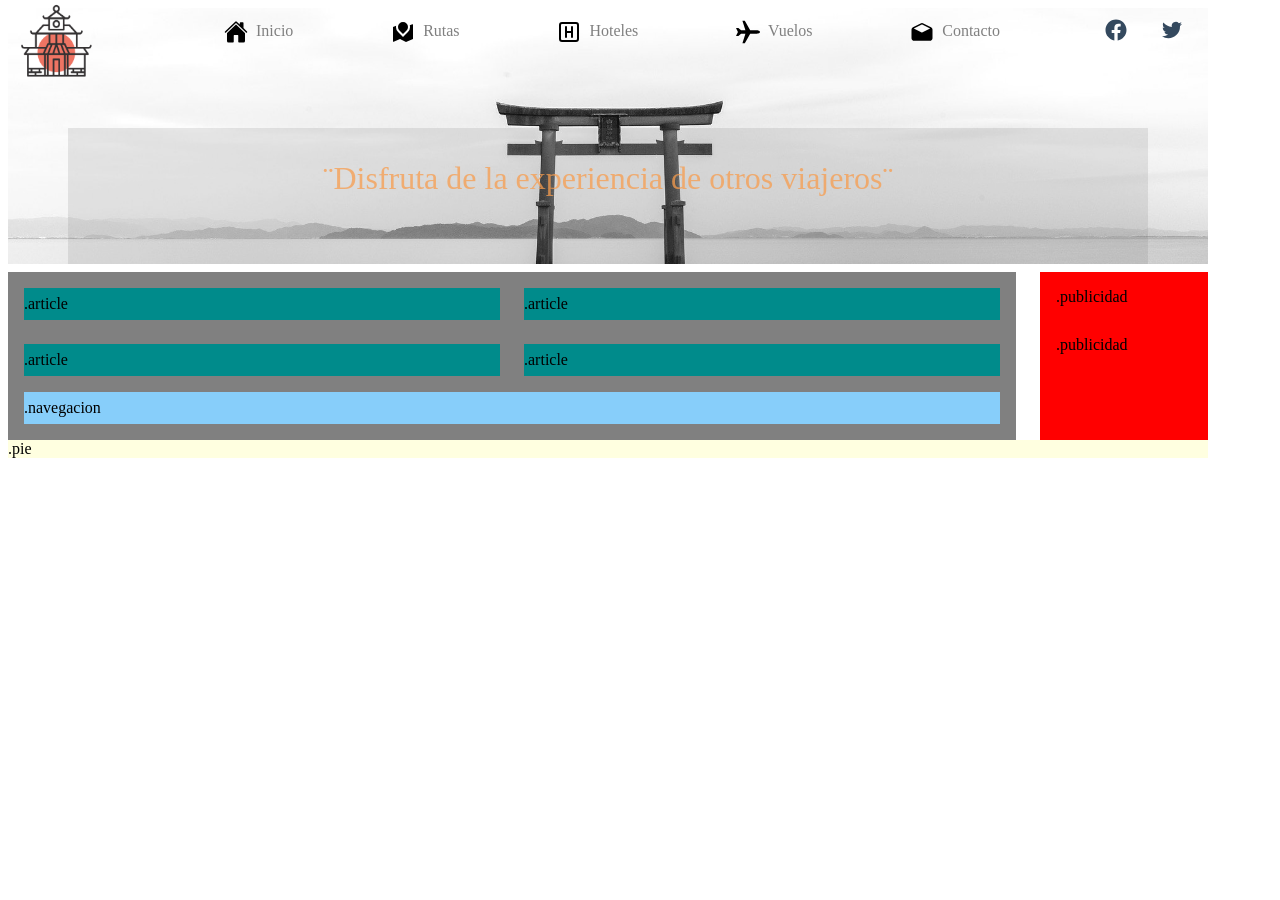
==== nivell-2/index.html @ 14c49e1f "feat: Nivell 2 Exercici 4" ====
<!DOCTYPE html>
<html lang="en">
<head>
	<meta charset="UTF-8">
	<meta name="viewport" content="width=device-width, initial-scale=1.0">
	<link rel="stylesheet" href="./styles.css">
	<title>Exercici1</title>
</head>
<body>
    <div class="bodyWrapper">
        <div class="top-section">
        <div class="nav-bar section">
            <div class="logo ">
                <img src="./public/logo.png" alt="logo">
            </div>
            <div class="nav-links">
                <a href="/"><img class="nav-image" src="./public/home.svg" alt="home">Inicio</a>
                <a href=""><img class="nav-image"src="./public/road-map-fill.svg" alt="routes">Rutas</a>
                <a href=""><img class="nav-image"src="./public/hospital-square-sign.svg" alt="hotels">Hoteles</a>
                <a href=""><img class="nav-image"src="./public/plane.svg" alt="flights">Vuelos</a>
                <a href=""><img class="nav-image"src="./public/mail-open.svg" alt="contact">Contacto</a>
            </div>
            <div class="social ">
                <a href="https://www.facebook.com"><img class="nav-image" src="./public/facebook-black.svg" alt="facebook"></a>
                <a href="https://www.twitter.com"><img class="nav-image" src="./public/twitter-black.svg" alt="twitter"></a>
            </div>
        </div>
        <div class="bannerWrapper section">
                <div class="banner-text">
                    <p>¨Disfruta de la experiencia de otros viajeros¨</p>
            </div>
        </div>
        </div>
        <div class="articleSectionWrapper section">
            <div class="articlesSection">
                <div class="articlesWrapper">
                    <div class="article">.article</div>
                    <div class="article">.article</div>
                    <div class="article">.article</div>
                    <div class="article">.article</div>
                </div>
                <div class="navegacion">
                    .navegacion
                </div>
            </div>
            <div class="publicidadWrapper">
                <div class="publicidad ">.publicidad</div>
                <div class="publicidad ">.publicidad</div>
            </div>
        </div>
        <div class="footerWrapper section">
            .pie
        </div>
    </div>
</body>
</html>
---- nivell-2/styles.css ----
/*body {
    background-color: black;
       max-width: 1200px;
       display: flex;
       flex-direction: column;
       justify-content: center;
       align-items: center;
}*/
.bodyWrapper {
    display: flex;
    flex-direction: column;
    max-width: 1200px;
}
.section {
    /*box-sizing: border-box;*/
}
.top-section {
    width: 100%;
    height: 100%;
    background-image: url('./public/header.jpg');
    background-size: cover;
    background-position: 100% 55%;
    margin-bottom: 0.5em;
}
.logo img {
    padding-top: 1em;
    width: 5em;
    height: 5em;
}
.nav-bar {
    display: grid;
    grid-template-columns: 0.5fr 2fr 0.5fr;
    gap: auto;
    margin: auto;
    margin-bottom: 3em;
}
.nav-bar div {
    display: flex;
    align-items: center;
    margin: 0.5em;
    height: 2em;
}
.nav-links {
    display: flex;
    align-items: center;
    justify-content: space-between;
    text-align: center;
}
.nav-links a {
    text-decoration: none;
    color: grey;
}
.nav-links a:hover {
    font-weight: bold;
}
.nav-links img {
    margin: 0.5em;
    vertical-align: middle;
}
.nav-image {
    width: 1.5em;
    height: 1.5em;
}
.social {
    display: flex;
    align-items: center;
    justify-content: right;
}
.social img {
    margin-inline: 1em;
}
.bannerWrapper {
    width: 100%;
    height: 10em;
    display: flex;
    justify-content: center;
    align-items: flex-end;
}
.banner-text {
    display: flex;
    justify-content: center;
    width: 90%;
    height: 85%;
    font-size: 2em;
    align-items: top;
    background-color: rgba(100,100,100, 0.15);
    color: rgba(247, 156, 77, 0.75);
}
.articleSectionWrapper {
    display: grid;
    grid-template-columns: 3fr 0.5fr;
    gap: 1.5em;
    width: 100%;
    padding: 0;
}
.articlesSection {
    background-color: grey;
    padding: 1em;
}
.articlesWrapper {
    display: grid;
    grid-template-columns: repeat(2,1fr);
    grid-template-rows: repeat(2,1fr);
    gap: 1.5em;
}
.article {
    display: flex;
    align-items: center;
    height: 2em;
    background-color: darkcyan;
}
.navegacion {
    background-color: lightskyblue;
    width: 100%;
    margin-top: 1em;
    height: 2em;
    display: flex;
    align-items: center;
}
.publicidadWrapper {
    background-color: red;
    display: flex;
    flex-direction: column;
    padding: 1em;
}
.publicidad {
    margin-bottom: 1em;
    height: 2em;
}
.footerWrapper {
    background-color: lightyellow;
    width: 100%;
}
@media (min-width:451px) and (max-width: 999px) {
    .nav-bar {
        display: flex;
        flex-direction: column;
    }
    .articleSectionWrapper {
        display: flex;
        flex-direction: column;
    }
    .publicidadWrapper {
        margin-top: 1em;
    }
}
@media (max-width: 450px) {
    .nav-bar {
            display: flex;
            flex-direction: column;
        }
        .articleSectionWrapper {
            display: flex;
            flex-direction: column;
        }
        .articlesWrapper {
            display: flex;
            flex-direction: column;
            gap: 1em;
        }
        .publicidadWrapper {
            margin-top: 1em;
        }
        .publicidad {
            height: 2em;
        }
}
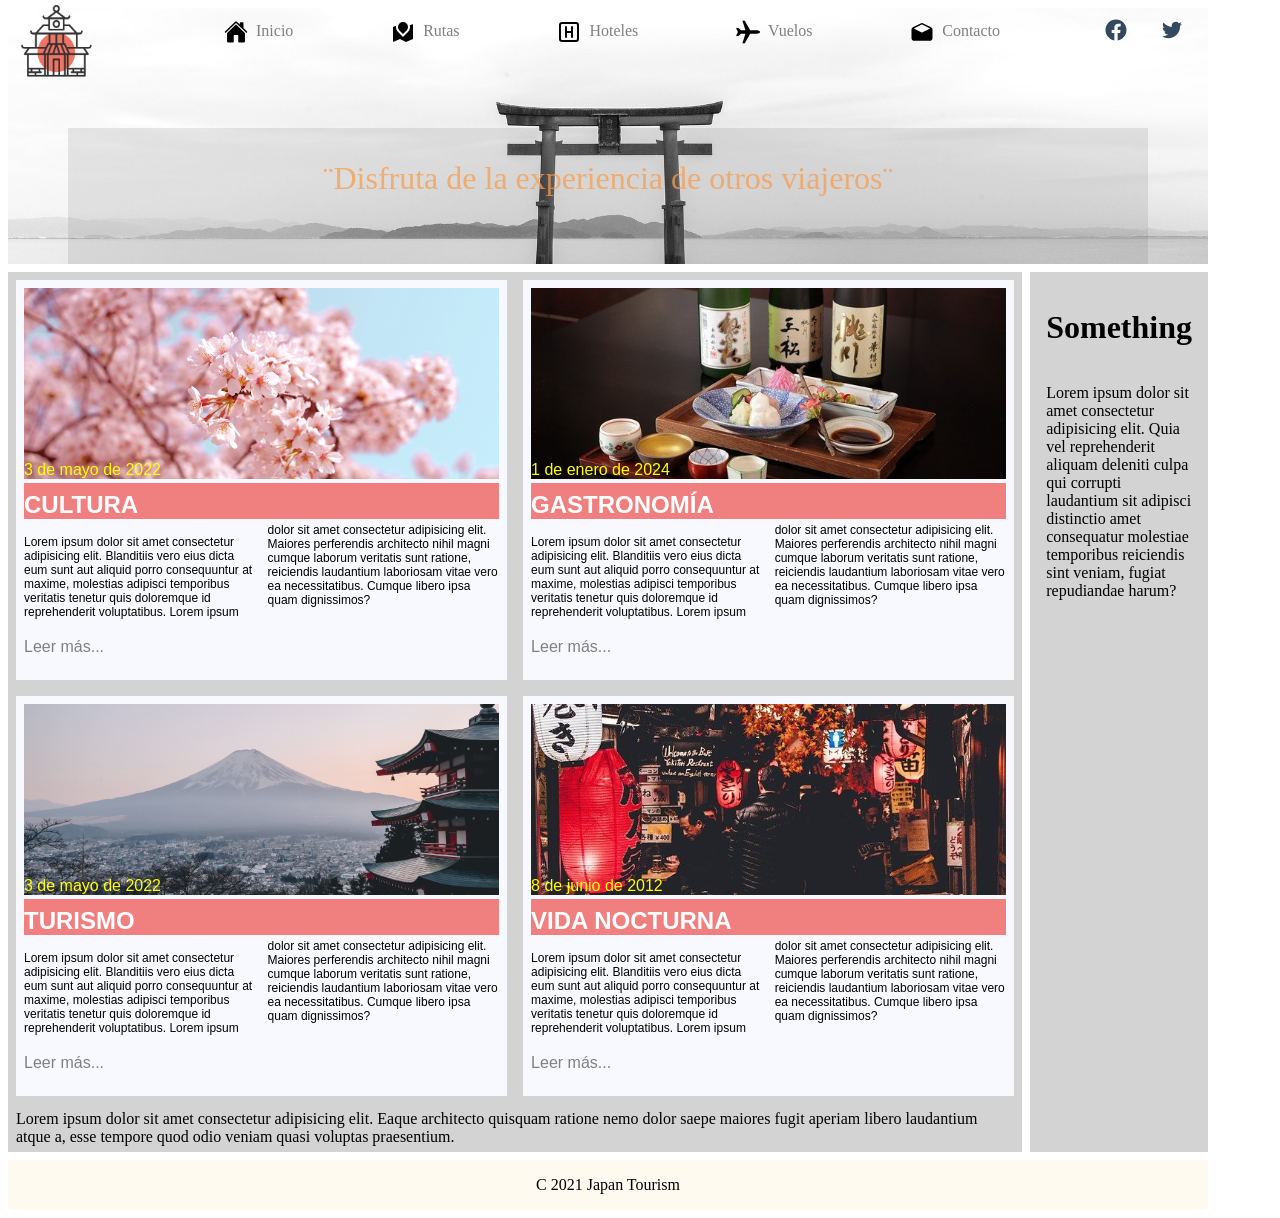
==== commit e5137937: "feat: Nivell 2 Exercici 5" ====
--- a/nivell-2/index.html
+++ b/nivell-2/index.html
@@ -34,22 +34,64 @@
         <div class="articleSectionWrapper section">
             <div class="articlesSection">
                 <div class="articlesWrapper">
-                    <div class="article">.article</div>
-                    <div class="article">.article</div>
-                    <div class="article">.article</div>
-                    <div class="article">.article</div>
+                    <div class="article">
+                        <div class="articleImage" id="image-sakura">
+                            <p>3 de mayo de 2022</p>
+                        </div>
+                        <div class="articleTitle">
+                            <h2>CULTURA</h2>
+                        </div>
+                        <div class="articleText">
+                            <p>Lorem ipsum dolor sit amet consectetur adipisicing elit. Blanditiis vero eius dicta eum sunt aut aliquid porro consequuntur at maxime, molestias adipisci temporibus veritatis tenetur quis doloremque id reprehenderit voluptatibus. Lorem ipsum dolor sit amet consectetur adipisicing elit. Maiores perferendis architecto nihil magni cumque laborum veritatis sunt ratione, reiciendis laudantium laboriosam vitae vero ea necessitatibus. Cumque libero ipsa quam dignissimos?</p>
+                        </div>
+                        <p id="read-more">Leer más...</p>
+                    </div>
+                    <div class="article">
+                        <div class="articleImage" id="image-gastronomia">
+                            <p>1 de enero de 2024</p>
+                        </div>
+                        <div class="articleTitle">
+                            <h2>GASTRONOMÍA</h2>
+                        </div>
+                        <div class="articleText">
+                            <p>Lorem ipsum dolor sit amet consectetur adipisicing elit. Blanditiis vero eius dicta eum sunt aut aliquid porro consequuntur at maxime, molestias adipisci temporibus veritatis tenetur quis doloremque id reprehenderit voluptatibus. Lorem ipsum dolor sit amet consectetur adipisicing elit. Maiores perferendis architecto nihil magni cumque laborum veritatis sunt ratione, reiciendis laudantium laboriosam vitae vero ea necessitatibus. Cumque libero ipsa quam dignissimos?</p>
+                        </div>
+                        <p id="read-more">Leer más...</p>
+                    </div>                   <div class="article">
+                        <div class="articleImage" id="image-turismo">
+                            <p>3 de mayo de 2022</p>
+                        </div>
+                        <div class="articleTitle">
+                            <h2>TURISMO</h2>
+                        </div>
+                        <div class="articleText">
+                            <p>Lorem ipsum dolor sit amet consectetur adipisicing elit. Blanditiis vero eius dicta eum sunt aut aliquid porro consequuntur at maxime, molestias adipisci temporibus veritatis tenetur quis doloremque id reprehenderit voluptatibus. Lorem ipsum dolor sit amet consectetur adipisicing elit. Maiores perferendis architecto nihil magni cumque laborum veritatis sunt ratione, reiciendis laudantium laboriosam vitae vero ea necessitatibus. Cumque libero ipsa quam dignissimos?</p>
+                        </div>
+                        <p id="read-more">Leer más...</p>
+                    </div>                   <div class="article">
+                        <div class="articleImage" id="image-vida-nocturna">
+                            <p>8 de junio de 2012</p>
+                        </div>
+                        <div class="articleTitle">
+                            <h2>VIDA NOCTURNA</h2>
+                        </div>
+                        <div class="articleText">
+                            <p>Lorem ipsum dolor sit amet consectetur adipisicing elit. Blanditiis vero eius dicta eum sunt aut aliquid porro consequuntur at maxime, molestias adipisci temporibus veritatis tenetur quis doloremque id reprehenderit voluptatibus. Lorem ipsum dolor sit amet consectetur adipisicing elit. Maiores perferendis architecto nihil magni cumque laborum veritatis sunt ratione, reiciendis laudantium laboriosam vitae vero ea necessitatibus. Cumque libero ipsa quam dignissimos?</p>
+                        </div>
+                        <p id="read-more">Leer más...</p>
+                    </div>
                 </div>
                 <div class="navegacion">
-                    .navegacion
+                    <p>Lorem ipsum dolor sit amet consectetur adipisicing elit. Eaque architecto quisquam ratione nemo dolor saepe maiores fugit aperiam libero laudantium atque a, esse tempore quod odio veniam quasi voluptas praesentium.</p>
                 </div>
             </div>
             <div class="publicidadWrapper">
-                <div class="publicidad ">.publicidad</div>
-                <div class="publicidad ">.publicidad</div>
+                <h1>Something</h1>
+                <p>Lorem ipsum dolor sit amet consectetur adipisicing elit. Quia vel reprehenderit aliquam deleniti culpa qui corrupti laudantium sit adipisci distinctio amet consequatur molestiae temporibus reiciendis sint veniam, fugiat repudiandae harum?</p>
             </div>
         </div>
         <div class="footerWrapper section">
-            .pie
+            <p>C 2021 Japan Tourism</p>
         </div>
     </div>
 </body>
--- a/nivell-2/styles.css
+++ b/nivell-2/styles.css
@@ -89,28 +89,92 @@
 .articleSectionWrapper {
     display: grid;
     grid-template-columns: 3fr 0.5fr;
-    gap: 1.5em;
+    gap: 0.5em;
     width: 100%;
     padding: 0;
 }
 .articlesSection {
-    background-color: grey;
-    padding: 1em;
+    background-color: lightgrey;
+    padding: 0.5em;
 }
 .articlesWrapper {
     display: grid;
     grid-template-columns: repeat(2,1fr);
     grid-template-rows: repeat(2,1fr);
-    gap: 1.5em;
+    gap: 1em;
 }
 .article {
     display: flex;
-    align-items: center;
-    height: 2em;
-    background-color: darkcyan;
+    flex-direction: column;
+    align-items: center;
+    height: 24em;
+    background-color: ghostwhite;
+    padding: 0.5em;
+    font-family: 'Lucida Sans', 'Lucida Sans Regular', 'Lucida Grande', 'Lucida Sans Unicode', Geneva, Verdana, sans-serif;
+}
+.article > div {
+    margin-bottom: 0.25em;
+}
+.articleImage {
+    display: flex;
+    align-items: flex-end;
+    height: 12em;
+    width: 100%;
+
+}
+.articleImage p {
+    color: yellow;
+    margin: 0;
+    padding: 0;
+}
+.articleTitle {
+    display: flex;
+    align-items:flex-end;
+    background-color: lightcoral;
+    color: white;
+    width: 100%;
+    height:2.25em;
+    font-size: 1em;
+}
+.articleTitle h2 {
+    margin: 0;
+    padding: 0;
+}
+.articleText {
+    column-count: 2;
+    column-gap: 1em;
+    font-size: 0.75em;
+}
+#image-sakura {
+    background-image: url('./public/sakura.jpg');
+    background-size: cover;
+    background-position:50% 50%;
+}
+#image-gastronomia {
+    background-image: url('./public/comida.jpg');
+    background-size: cover;
+    background-position:50% 50%;
+}
+#image-turismo {
+    background-image: url('./public/fuji.jpg');
+    background-size: cover;
+    background-position:50% 50%;
+}
+#image-vida-nocturna {
+    background-image: url('./public/noche.jpg');
+    background-size: cover;
+    background-position:50% 50%;
+}
+#read-more {
+    color: grey;
+    width: 100%;
+    align-self: left;
+}
+#read-more:hover {
+    cursor: pointer;
+    color: black;
 }
 .navegacion {
-    background-color: lightskyblue;
     width: 100%;
     margin-top: 1em;
     height: 2em;
@@ -118,7 +182,7 @@
     align-items: center;
 }
 .publicidadWrapper {
-    background-color: red;
+    background-color: lightgrey;
     display: flex;
     flex-direction: column;
     padding: 1em;
@@ -128,7 +192,10 @@
     height: 2em;
 }
 .footerWrapper {
-    background-color: lightyellow;
+    margin-top: 0.5em;
+    display: flex;
+    justify-content: center;
+    background-color: floralwhite;
     width: 100%;
 }
 @media (min-width:451px) and (max-width: 999px) {
